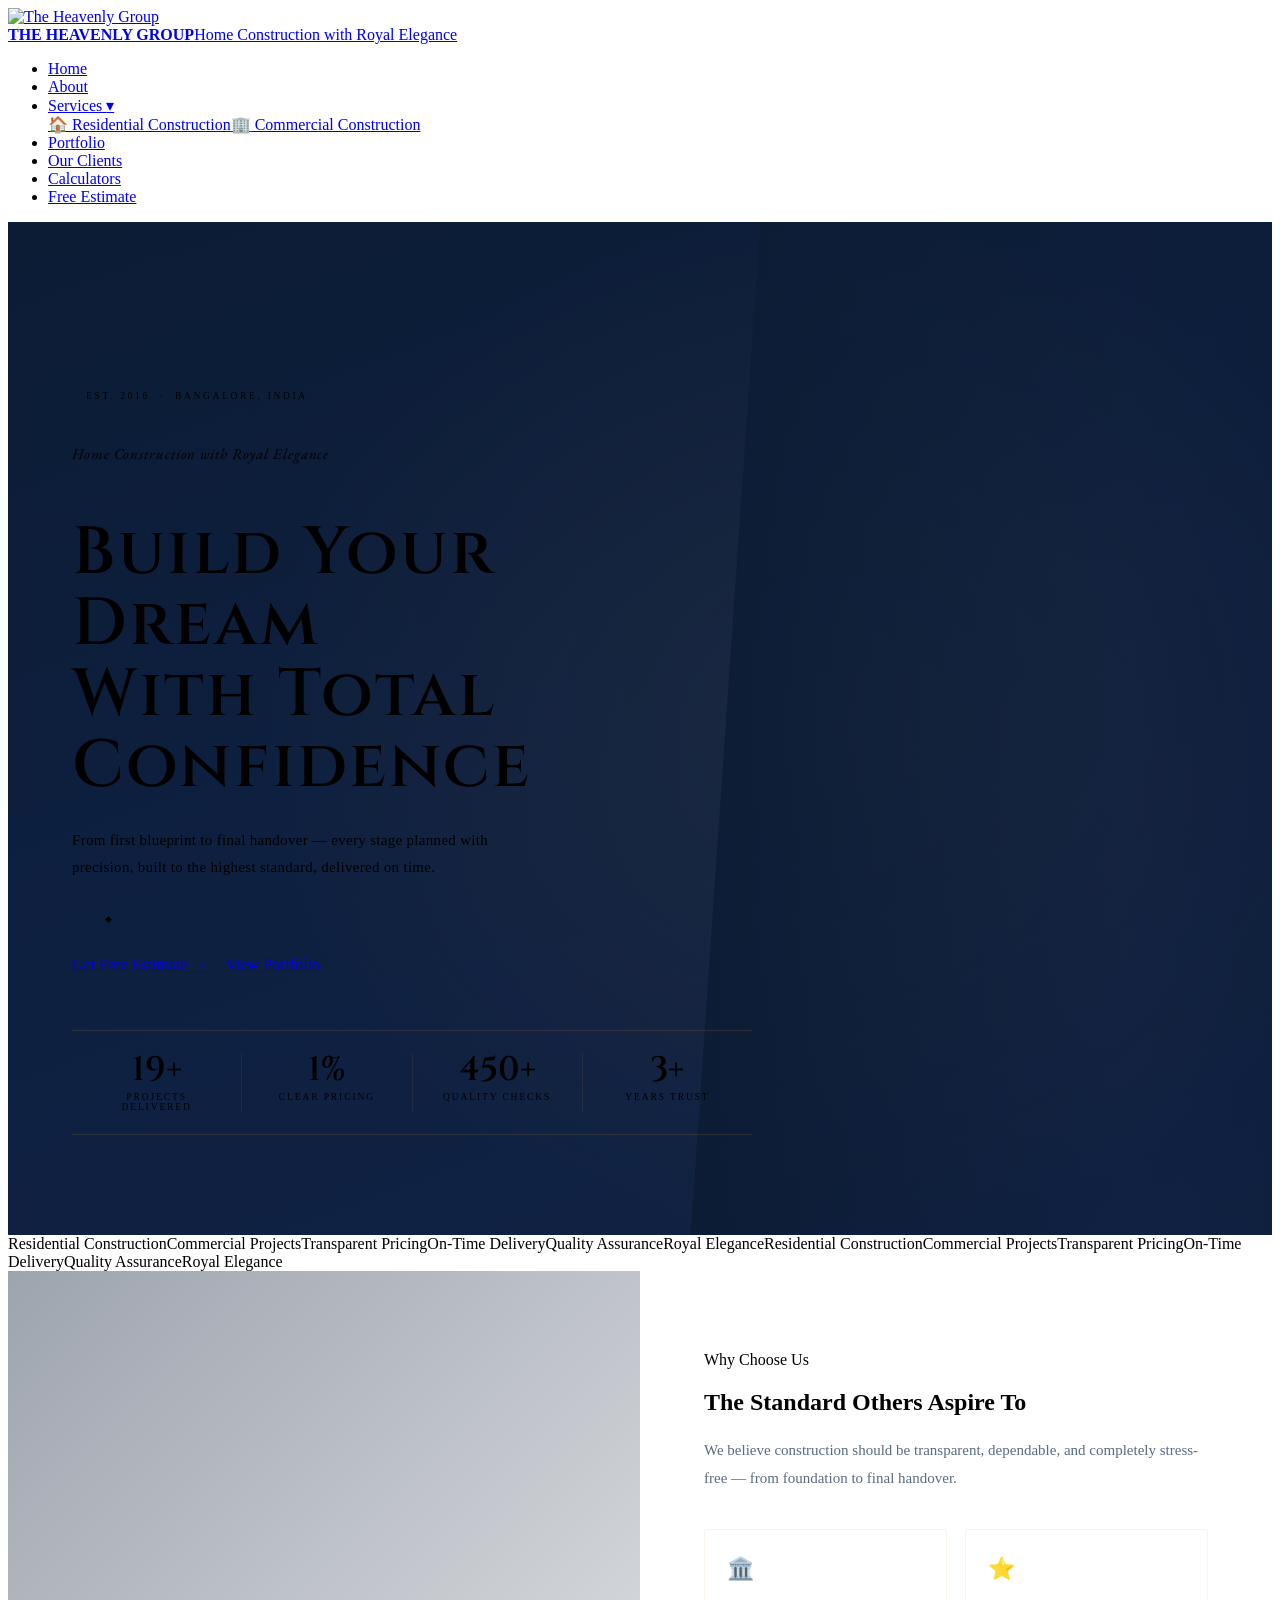
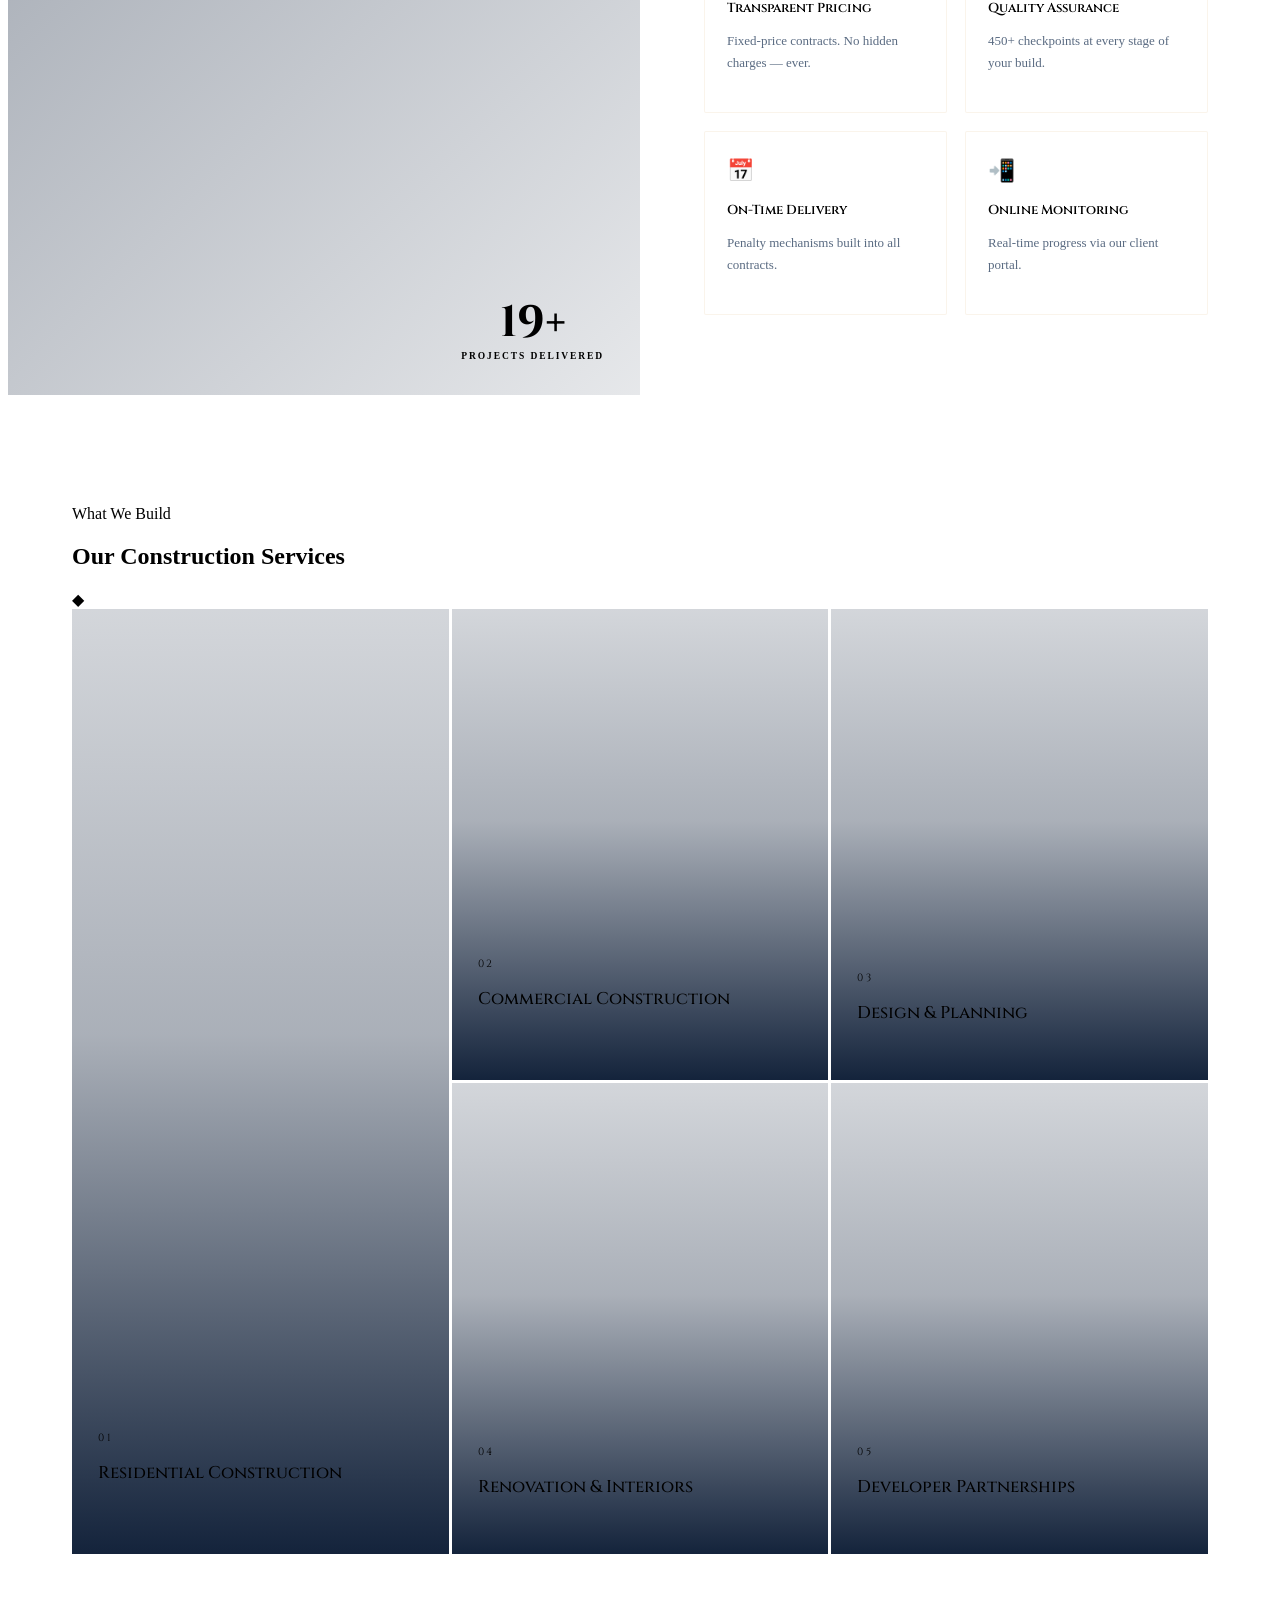
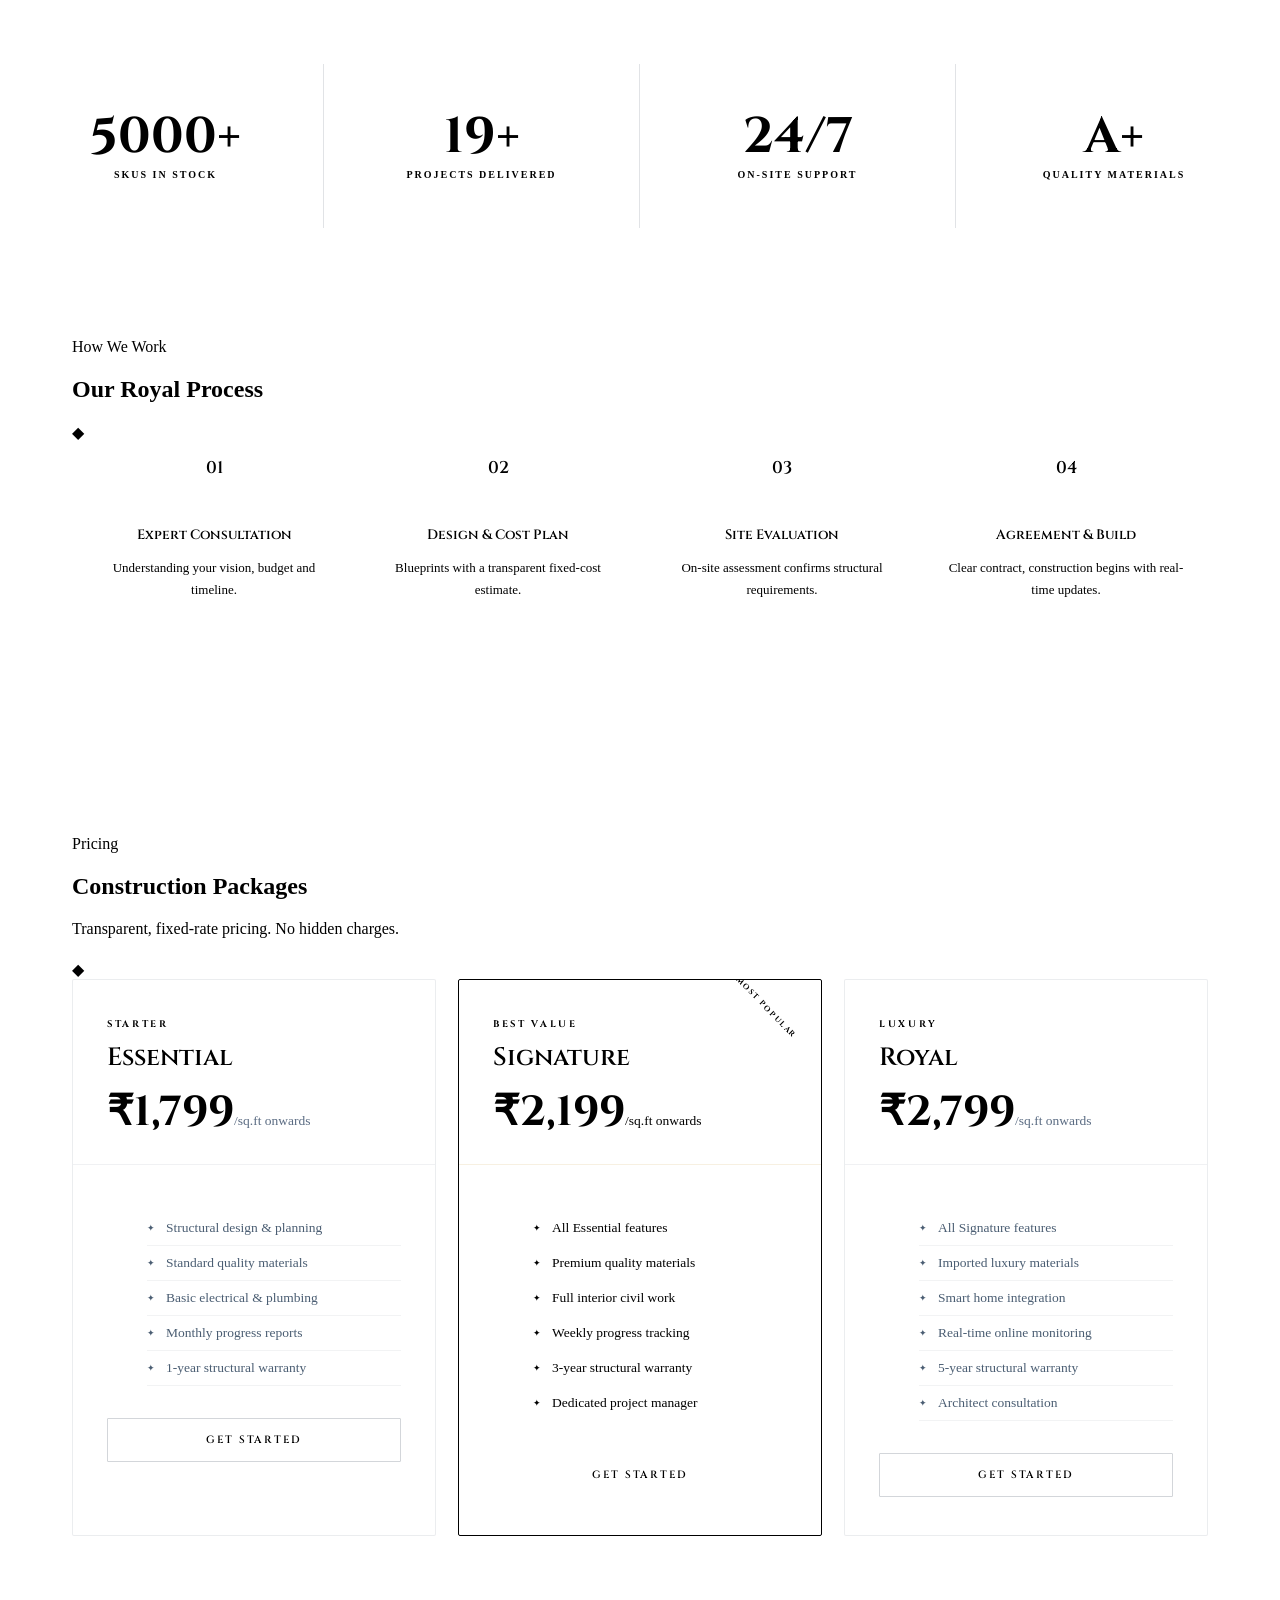
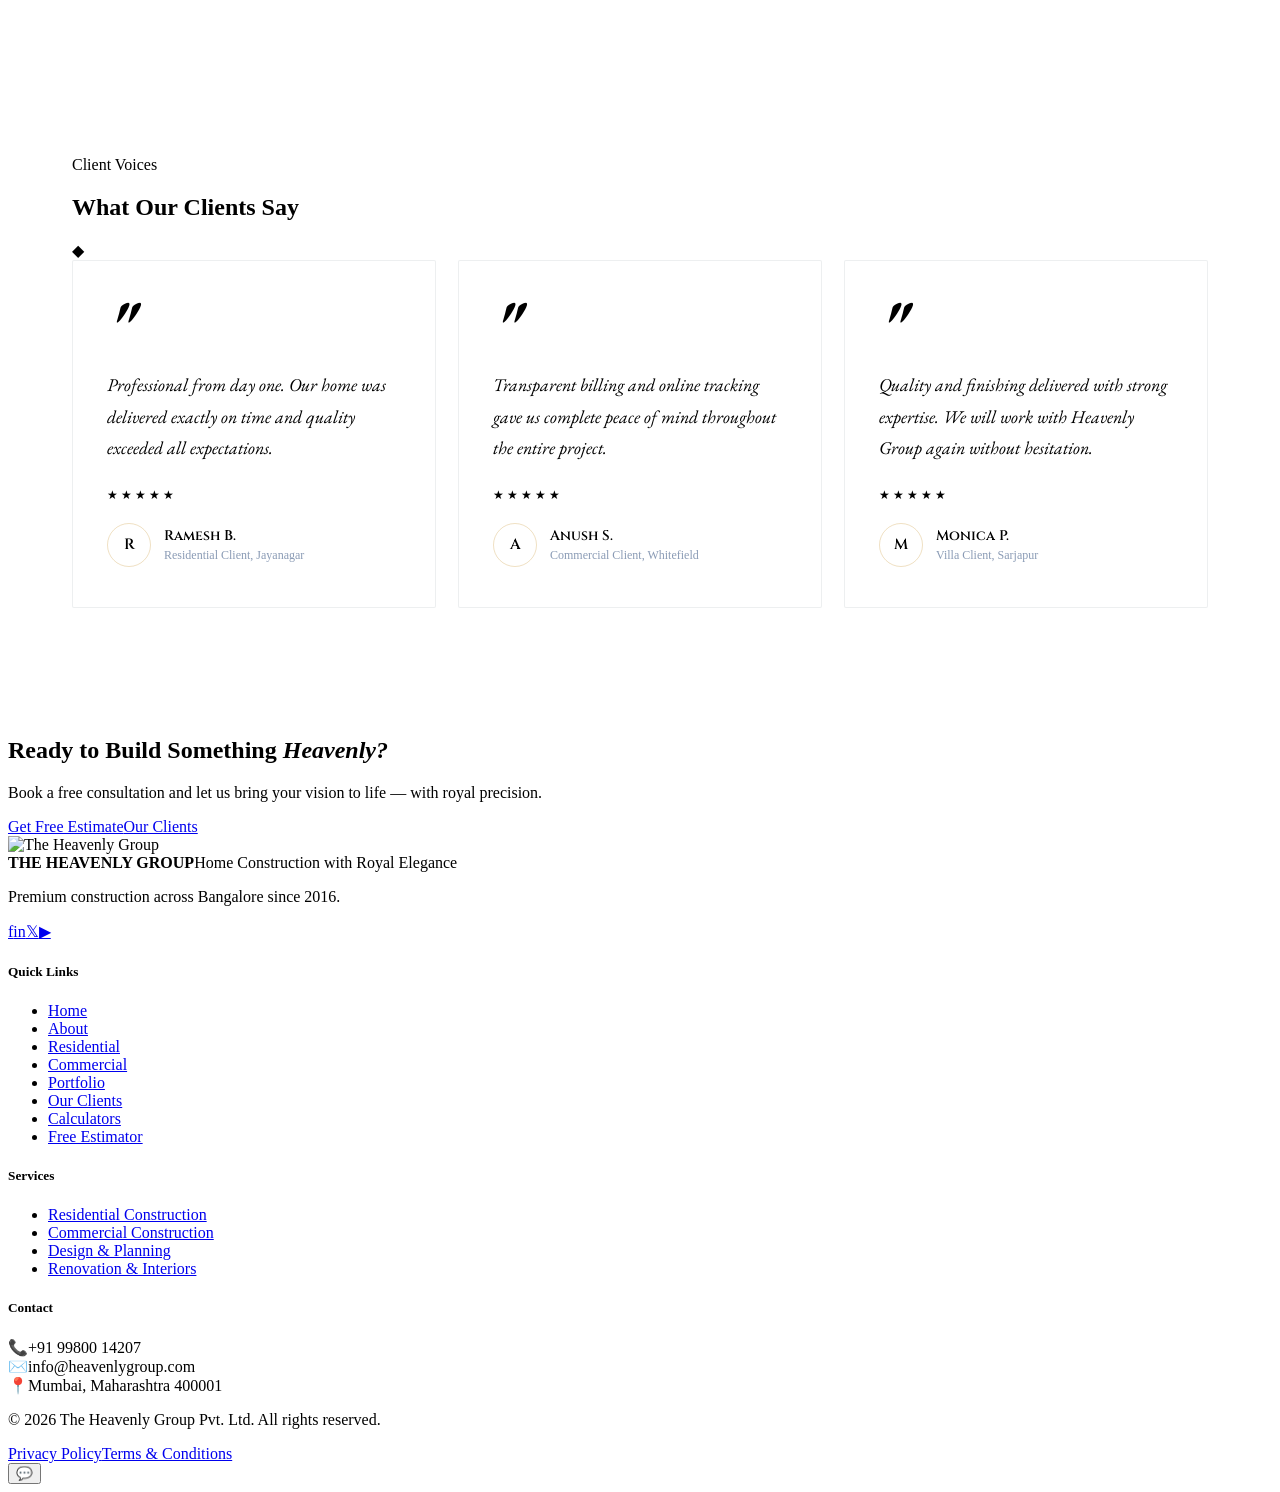
==== index.html @ 661a9b87 "Add files via upload" ====
<!DOCTYPE html><html lang="en"><head><meta charset="UTF-8"><meta name="viewport" content="width=device-width, initial-scale=1.0"><meta name="description" content="The Heavenly Group — Premium Home Construction with Royal Elegance in Bangalore."><title>Home | The Heavenly Group</title><link rel="preconnect" href="https://fonts.googleapis.com"><link href="https://fonts.googleapis.com/css2?family=Cinzel:wght@400;500;600;700&family=EB+Garamond:ital,wght@0,400;1,400&family=Raleway:wght@200;300;400;500;600&display=swap" rel="stylesheet"><link rel="stylesheet" href="css/style.css"></head><body><nav id="mainNav"><a href="index.html" class="nav-logo"><img src="images/logo.jpg" alt="The Heavenly Group"><div class="nav-logo-text"><strong>THE HEAVENLY GROUP</strong><span>Home Construction with Royal Elegance</span></div></a><ul class="nav-links"><li><a href="index.html">Home</a></li><li><a href="about.html">About</a></li><li class="has-dropdown"><a href="#">Services <span class="arrow">▾</span></a><div class="dropdown"><a href="residential.html"><span class="dd-icon">🏠</span> Residential Construction</a><a href="commercial.html"><span class="dd-icon">🏢</span> Commercial Construction</a></div></li><li><a href="portfolio.html">Portfolio</a></li><li><a href="clients.html">Our Clients</a></li><li><a href="calculators.html">Calculators</a></li>
    <li><a href="estimator.html" class="nav-cta">Free Estimate</a></li></ul></nav>
<style>
.hero{min-height:100vh;background:var(--navy);position:relative;overflow:hidden;display:flex;align-items:center;}
.hero-bg{position:absolute;inset:0;background:radial-gradient(ellipse 70% 80% at 65% 50%,rgba(201,151,58,.07) 0%,transparent 65%),linear-gradient(160deg,#0C1C35 0%,#0E2040 50%,#112244 100%);}
.hero-pat{position:absolute;inset:0;opacity:.03;background-image:repeating-linear-gradient(60deg,var(--gold) 0,var(--gold) 1px,transparent 0,transparent 50%),repeating-linear-gradient(-60deg,var(--gold) 0,var(--gold) 1px,transparent 0,transparent 50%);background-size:80px 80px;}
.hero-photo{position:absolute;right:0;top:0;bottom:0;width:46%;background:url('https://images.unsplash.com/photo-1600596542815-ffad4c1539a9?w=1000&q=85') center/cover no-repeat;clip-path:polygon(12% 0%,100% 0%,100% 100%,0% 100%);}
.hero-photo::before{content:'';position:absolute;inset:0;background:linear-gradient(to right,rgba(12,28,53,1) 0%,rgba(12,28,53,.6) 30%,rgba(12,28,53,.15) 75%,rgba(12,28,53,.3) 100%);}
.hero-content{position:relative;z-index:3;padding:160px 64px 100px;max-width:680px;animation:hFade 1.2s ease both;}
@keyframes hFade{from{opacity:0;transform:translateY(30px);}to{opacity:1;transform:translateY(0);}}
.hero-crown{display:inline-flex;align-items:center;gap:14px;margin-bottom:28px;}
.hero-crown::before,.hero-crown::after{content:'';flex:1;height:1px;background:linear-gradient(90deg,transparent,rgba(201,151,58,.5));}
.hero-crown span{font-size:9.5px;letter-spacing:.28em;text-transform:uppercase;color:var(--gold-2);font-weight:500;white-space:nowrap;}
.hero-tagline{font-family:'EB Garamond',serif;font-size:15px;font-style:italic;color:var(--gold-3);letter-spacing:.06em;margin-bottom:18px;}
.hero-title{font-family:'Cinzel',serif;font-size:clamp(42px,5.2vw,78px);font-weight:600;color:var(--off-white);line-height:1.07;letter-spacing:.04em;margin-bottom:8px;}
.hero-title .gold{color:var(--gold-3);}
.hero-sub{font-size:15px;font-weight:300;line-height:1.85;color:var(--stone-light);max-width:460px;letter-spacing:.02em;margin:24px 0 36px;}
.hero-divider{width:72px;height:2px;background:linear-gradient(90deg,var(--gold),var(--gold-3));margin-bottom:36px;position:relative;}
.hero-divider::after{content:'◆';position:absolute;left:50%;top:50%;transform:translate(-50%,-50%);color:var(--gold-2);font-size:9px;background:var(--navy);padding:0 6px;}
.hero-actions{display:flex;align-items:center;gap:18px;margin-bottom:56px;}
.hero-stats{display:flex;border-top:1px solid rgba(201,151,58,.15);border-bottom:1px solid rgba(201,151,58,.15);padding:22px 0;}
.h-stat{flex:1;text-align:center;padding:0 20px;border-right:1px solid rgba(201,151,58,.1);}
.h-stat:last-child{border-right:none;}
.h-stat-n{font-family:'Cinzel',serif;font-size:34px;font-weight:600;color:var(--gold-2);display:block;line-height:1;}
.h-stat-l{font-size:9.5px;letter-spacing:.2em;text-transform:uppercase;color:var(--stone);margin-top:5px;display:block;font-weight:400;}
.why{display:grid;grid-template-columns:1fr 1fr;}
.why-img-side{position:relative;overflow:hidden;min-height:600px;}
.why-img-bg{position:absolute;inset:0;background:url('https://images.unsplash.com/photo-1504307651254-35680f356dfd?w=800&q=80') center/cover no-repeat;}
.why-img-ov{position:absolute;inset:0;background:linear-gradient(135deg,rgba(12,28,53,.4),rgba(12,28,53,.1));}
.why-crest{position:absolute;bottom:0;right:0;background:linear-gradient(135deg,var(--gold),var(--gold-3));padding:32px 36px;text-align:center;}
.why-crest strong{font-family:'Cinzel',serif;font-size:44px;font-weight:700;color:var(--navy);display:block;line-height:1;}
.why-crest span{font-size:9.5px;letter-spacing:.2em;color:var(--navy);text-transform:uppercase;font-weight:600;}
.why-text{padding:80px 64px;background:var(--warm-white);}
.why-grid{display:grid;grid-template-columns:1fr 1fr;gap:18px;margin-top:36px;}
.why-card{padding:26px 22px;background:white;border:1px solid rgba(201,151,58,.1);border-radius:2px;position:relative;overflow:hidden;transition:all .35s;}
.why-card::before{content:'';position:absolute;left:0;top:0;bottom:0;width:3px;background:linear-gradient(to bottom,var(--gold),var(--gold-3));transform:scaleY(0);transform-origin:top;transition:transform .4s;}
.why-card:hover{transform:translateY(-4px);box-shadow:0 12px 36px rgba(12,28,53,.1);border-color:rgba(201,151,58,.3);}
.why-card:hover::before{transform:scaleY(1);}
.why-icon{font-size:22px;margin-bottom:11px;display:block;}
.why-card h4{font-family:'Cinzel',serif;font-size:13px;font-weight:600;color:var(--navy);margin-bottom:7px;}
.why-card p{font-size:13px;line-height:1.65;color:#5A6B82;font-weight:300;}
.svc-section{background:var(--navy);padding:110px 64px;}
.svc-grid{display:grid;grid-template-columns:repeat(3,1fr);gap:3px;}
.svc-card{position:relative;overflow:hidden;aspect-ratio:4/5;cursor:pointer;}
.svc-card:first-child{aspect-ratio:auto;grid-row:1/3;}
.svc-bg{position:absolute;inset:0;background-size:cover;background-position:center;transition:transform .8s;}
.svc-card:hover .svc-bg{transform:scale(1.1);}
.svc-ov{position:absolute;inset:0;background:linear-gradient(to top,rgba(12,28,53,.97) 0%,rgba(12,28,53,.35) 55%,rgba(12,28,53,.18) 100%);}
.svc-cnt{position:absolute;bottom:0;left:0;right:0;padding:30px 26px;}
.svc-num{font-family:'Cinzel',serif;font-size:10.5px;color:var(--gold-2);letter-spacing:.24em;display:block;margin-bottom:8px;}
.svc-cnt h3{font-family:'Cinzel',serif;font-size:17px;font-weight:500;color:var(--off-white);line-height:1.3;margin-bottom:8px;}
.svc-cnt p{font-size:13px;color:var(--stone-light);font-weight:300;max-height:0;overflow:hidden;transition:max-height .5s,opacity .4s;opacity:0;}
.svc-card:hover .svc-cnt p{max-height:100px;opacity:1;}
.svc-arrow{color:var(--gold-2);font-size:10px;letter-spacing:.18em;text-transform:uppercase;font-family:'Cinzel',serif;margin-top:12px;opacity:0;transform:translateY(6px);transition:all .4s;display:block;}
.svc-card:hover .svc-arrow{opacity:1;transform:translateY(0);}
.stats-row{background:linear-gradient(135deg,var(--gold) 0%,var(--gold-3) 50%,var(--gold-2) 100%);display:grid;grid-template-columns:repeat(4,1fr);}
.stat-cell{padding:48px 24px;text-align:center;border-right:1px solid rgba(12,28,53,.12);transition:background .3s;}
.stat-cell:last-child{border-right:none;}
.stat-cell:hover{background:rgba(12,28,53,.07);}
.stat-n{font-family:'Cinzel',serif;font-size:50px;font-weight:700;color:var(--navy);display:block;line-height:1;}
.stat-l{font-size:10px;letter-spacing:.2em;text-transform:uppercase;color:var(--navy);margin-top:7px;display:block;font-weight:600;}
.proc-section{background:var(--navy-2);padding:110px 64px;}
.proc-steps{display:grid;grid-template-columns:repeat(4,1fr);position:relative;}
.proc-steps::before{content:'';position:absolute;top:42px;left:12%;right:12%;height:1px;background:linear-gradient(90deg,transparent,var(--gold-2),var(--gold-3),var(--gold-2),transparent);}
.proc-step{padding:0 24px;text-align:center;}
.proc-num{width:52px;height:52px;border-radius:50%;background:var(--navy-3);border:1.5px solid var(--gold-2);display:flex;align-items:center;justify-content:center;margin:0 auto 32px;font-family:'Cinzel',serif;font-size:17px;font-weight:600;color:var(--gold-2);position:relative;z-index:2;transition:all .4s;}
.proc-step:hover .proc-num{background:linear-gradient(135deg,var(--gold),var(--gold-3));color:var(--navy);border-color:transparent;}
.proc-step h4{font-family:'Cinzel',serif;font-size:13.5px;font-weight:600;color:var(--off-white);margin-bottom:12px;}
.proc-step p{font-size:13px;line-height:1.75;color:var(--stone);font-weight:300;}
.pkg-section{background:var(--warm-white);padding:110px 64px;}
.pkg-grid{display:grid;grid-template-columns:repeat(3,1fr);gap:22px;}
.pkg-card{background:white;border-radius:2px;border:1px solid rgba(12,28,53,.08);overflow:hidden;transition:all .4s;position:relative;}
.pkg-card:hover{transform:translateY(-7px);box-shadow:0 26px 64px rgba(12,28,53,.11);}
.pkg-hd{padding:38px 34px 30px;border-bottom:1px solid rgba(12,28,53,.06);}
.pkg-tier{font-size:9.5px;letter-spacing:.28em;text-transform:uppercase;color:var(--gold-2);font-weight:700;font-family:'Cinzel',serif;margin-bottom:10px;display:block;}
.pkg-name{font-family:'Cinzel',serif;font-size:25px;font-weight:600;color:var(--navy);margin-bottom:18px;}
.pkg-price strong{font-family:'Cinzel',serif;font-size:42px;font-weight:700;color:var(--navy);line-height:1;}
.pkg-price span{font-size:13.5px;color:#5A6B82;font-weight:300;}
.pkg-body{padding:30px 34px 38px;}
.pkg-feats{list-style:none;margin-bottom:32px;}
.pkg-feats li{display:flex;align-items:flex-start;gap:11px;padding:9px 0;border-bottom:1px solid rgba(12,28,53,.05);font-size:13.5px;color:#4A5D72;font-weight:300;}
.pkg-feats li::before{content:'✦';color:var(--gold-2);font-size:9px;margin-top:3px;flex-shrink:0;}
.pkg-btn{width:100%;padding:14px;border:1.5px solid rgba(12,28,53,.18);background:transparent;border-radius:1px;font-family:'Cinzel',serif;font-size:10.5px;font-weight:600;letter-spacing:.18em;text-transform:uppercase;color:var(--navy);cursor:pointer;transition:all .35s;}
.pkg-btn:hover{background:var(--navy);color:var(--gold-3);border-color:var(--navy);}
.pkg-card.feat{background:var(--navy);border-color:var(--gold-2);}
.pkg-card.feat::after{content:'MOST POPULAR';position:absolute;top:18px;right:-30px;background:linear-gradient(135deg,var(--gold),var(--gold-3));color:var(--navy);font-size:7.5px;letter-spacing:.2em;font-weight:700;font-family:'Cinzel',serif;padding:5px 44px;transform:rotate(45deg);}
.pkg-card.feat .pkg-hd{border-bottom-color:rgba(201,151,58,.15);}
.pkg-card.feat .pkg-tier,.pkg-card.feat .pkg-name{color:var(--gold-3);}
.pkg-card.feat .pkg-name{color:var(--off-white);}
.pkg-card.feat .pkg-price strong{color:var(--gold-2);}
.pkg-card.feat .pkg-price span,.pkg-card.feat .pkg-feats li{color:var(--stone-light);}
.pkg-card.feat .pkg-feats li{border-bottom-color:rgba(255,255,255,.04);}
.pkg-card.feat .pkg-btn{background:linear-gradient(135deg,var(--gold),var(--gold-3));color:var(--navy);border-color:transparent;}
.test-section{background:var(--off-white);padding:110px 64px;}
.test-grid{display:grid;grid-template-columns:repeat(3,1fr);gap:22px;}
.test-card{background:white;border-radius:2px;padding:40px 34px;border:1px solid rgba(12,28,53,.07);position:relative;overflow:hidden;transition:all .35s;}
.test-card::before{content:'';position:absolute;top:0;left:0;right:0;height:3px;background:linear-gradient(90deg,var(--gold),var(--gold-3));transform:scaleX(0);transform-origin:left;transition:transform .4s;}
.test-card:hover{transform:translateY(-5px);box-shadow:0 18px 52px rgba(12,28,53,.09);}
.test-card:hover::before{transform:scaleX(1);}
.test-q{font-family:'EB Garamond',serif;font-size:72px;color:var(--gold-pale);line-height:.7;margin-bottom:14px;font-style:italic;font-weight:700;}
.test-txt{font-family:'EB Garamond',serif;font-size:18px;line-height:1.75;color:var(--text-dark);font-style:italic;margin-bottom:24px;}
.test-stars{color:var(--gold-2);font-size:12px;margin-bottom:20px;letter-spacing:3px;}
.test-author{display:flex;align-items:center;gap:13px;}
.test-av{width:42px;height:42px;border-radius:50%;background:linear-gradient(135deg,var(--navy-3),var(--navy));display:flex;align-items:center;justify-content:center;font-family:'Cinzel',serif;font-size:15px;font-weight:600;color:var(--gold-2);flex-shrink:0;border:1.5px solid rgba(201,151,58,.3);}
.test-info strong{display:block;font-size:14px;font-weight:600;color:var(--navy);font-family:'Cinzel',serif;}
.test-info span{font-size:12px;color:#8A9BB5;font-weight:300;}
</style>

<section class="hero">
  <div class="hero-bg"></div><div class="hero-pat"></div><div class="hero-photo"></div>
  <div class="hero-content">
    <div class="hero-crown"><span>Est. 2016 &nbsp;·&nbsp; Bangalore, India</span></div>
    <p class="hero-tagline">Home Construction with Royal Elegance</p>
    <h1 class="hero-title">Build Your <span class="gold">Dream</span><br>With Total Confidence</h1>
    <p class="hero-sub">From first blueprint to final handover — every stage planned with precision, built to the highest standard, delivered on time.</p>
    <div class="hero-divider"></div>
    <div class="hero-actions">
      <a href="estimator.html" class="btn-royal">Get Free Estimate →</a>
      <a href="portfolio.html" class="btn-noble">View Portfolio</a>
    </div>
    <div class="hero-stats">
      <div class="h-stat"><span class="h-stat-n" data-target="19" data-suffix="+">19+</span><span class="h-stat-l">Projects Delivered</span></div>
      <div class="h-stat"><span class="h-stat-n">1%</span><span class="h-stat-l">Clear Pricing</span></div>
      <div class="h-stat"><span class="h-stat-n" data-target="450" data-suffix="+">450+</span><span class="h-stat-l">Quality Checks</span></div>
      <div class="h-stat"><span class="h-stat-n" data-target="3" data-suffix="+">3+</span><span class="h-stat-l">Years Trust</span></div>
    </div>
  </div>
</section>
<div class="marquee-strip"><div class="marquee-inner"><span class="marquee-item">Residential Construction</span><span class="marquee-item">Commercial Projects</span><span class="marquee-item">Transparent Pricing</span><span class="marquee-item">On-Time Delivery</span><span class="marquee-item">Quality Assurance</span><span class="marquee-item">Royal Elegance</span><span class="marquee-item">Residential Construction</span><span class="marquee-item">Commercial Projects</span><span class="marquee-item">Transparent Pricing</span><span class="marquee-item">On-Time Delivery</span><span class="marquee-item">Quality Assurance</span><span class="marquee-item">Royal Elegance</span></div></div>
<div class="why">
  <div class="why-img-side reveal-left"><div class="why-img-bg"></div><div class="why-img-ov"></div><div class="why-crest"><strong>19+</strong><span>Projects Delivered</span></div></div>
  <div class="why-text reveal-right">
    <div class="royal-badge"><span>Why Choose Us</span></div>
    <h2 class="section-title title-dark">The Standard Others <span class="italic">Aspire</span> To</h2>
    <p style="font-size:15px;line-height:1.9;color:#5A6B82;font-weight:300;">We believe construction should be transparent, dependable, and completely stress-free — from foundation to final handover.</p>
    <div class="why-grid">
      <div class="why-card"><span class="why-icon">🏛️</span><h4>Transparent Pricing</h4><p>Fixed-price contracts. No hidden charges — ever.</p></div>
      <div class="why-card"><span class="why-icon">⭐</span><h4>Quality Assurance</h4><p>450+ checkpoints at every stage of your build.</p></div>
      <div class="why-card"><span class="why-icon">📅</span><h4>On-Time Delivery</h4><p>Penalty mechanisms built into all contracts.</p></div>
      <div class="why-card"><span class="why-icon">📲</span><h4>Online Monitoring</h4><p>Real-time progress via our client portal.</p></div>
    </div>
  </div>
</div>
<section class="svc-section reveal">
  <div class="section-header">
    <div class="royal-badge"><span>What We Build</span></div>
    <h2 class="section-title title-light">Our Construction <span class="italic">Services</span></h2>
    <div class="gold-rule"><span>◆</span></div>
  </div>
  <div class="svc-grid">
    <div class="svc-card"><div class="svc-bg" style="background-image:url('https://images.unsplash.com/photo-1600596542815-ffad4c1539a9?w=700&q=80')"></div><div class="svc-ov"></div><div class="svc-cnt"><span class="svc-num">01</span><h3>Residential Construction</h3><p>Custom homes built to your vision, managed end-to-end with precision.</p><a href="residential.html" class="svc-arrow">Explore →</a></div></div>
    <div class="svc-card"><div class="svc-bg" style="background-image:url('https://images.unsplash.com/photo-1486325212027-8081e485255e?w=700&q=80')"></div><div class="svc-ov"></div><div class="svc-cnt"><span class="svc-num">02</span><h3>Commercial Construction</h3><p>Offices, retail and hospitals built to the highest standards.</p><a href="commercial.html" class="svc-arrow">Explore →</a></div></div>
    <div class="svc-card"><div class="svc-bg" style="background-image:url('https://images.unsplash.com/photo-1503387762-592deb58ef4e?w=700&q=80')"></div><div class="svc-ov"></div><div class="svc-cnt"><span class="svc-num">03</span><h3>Design &amp; Planning</h3><p>Architecture, engineering and compliance under one roof.</p></div></div>
    <div class="svc-card"><div class="svc-bg" style="background-image:url('https://images.unsplash.com/photo-1565008447742-97f6f38c985c?w=700&q=80')"></div><div class="svc-ov"></div><div class="svc-cnt"><span class="svc-num">04</span><h3>Renovation &amp; Interiors</h3><p>Transform spaces with premium finishes and modern design.</p></div></div>
    <div class="svc-card"><div class="svc-bg" style="background-image:url('https://images.unsplash.com/photo-1541888946425-d81bb19240f5?w=700&q=80')"></div><div class="svc-ov"></div><div class="svc-cnt"><span class="svc-num">05</span><h3>Developer Partnerships</h3><p>Long-term partnerships for large-scale project owners.</p></div></div>
  </div>
</section>
<div class="stats-row reveal">
  <div class="stat-cell"><span class="stat-n" data-target="5000" data-suffix="+">5000+</span><span class="stat-l">SKUs in Stock</span></div>
  <div class="stat-cell"><span class="stat-n" data-target="19" data-suffix="+">19+</span><span class="stat-l">Projects Delivered</span></div>
  <div class="stat-cell"><span class="stat-n">24/7</span><span class="stat-l">On-Site Support</span></div>
  <div class="stat-cell"><span class="stat-n">A+</span><span class="stat-l">Quality Materials</span></div>
</div>
<section class="proc-section reveal">
  <div class="section-header">
    <div class="royal-badge"><span>How We Work</span></div>
    <h2 class="section-title title-light">Our Royal <span class="italic">Process</span></h2>
    <div class="gold-rule"><span>◆</span></div>
  </div>
  <div class="proc-steps">
    <div class="proc-step"><div class="proc-num">01</div><h4>Expert Consultation</h4><p>Understanding your vision, budget and timeline.</p></div>
    <div class="proc-step"><div class="proc-num">02</div><h4>Design &amp; Cost Plan</h4><p>Blueprints with a transparent fixed-cost estimate.</p></div>
    <div class="proc-step"><div class="proc-num">03</div><h4>Site Evaluation</h4><p>On-site assessment confirms structural requirements.</p></div>
    <div class="proc-step"><div class="proc-num">04</div><h4>Agreement &amp; Build</h4><p>Clear contract, construction begins with real-time updates.</p></div>
  </div>
</section>
<section class="pkg-section reveal">
  <div class="section-header">
    <div class="royal-badge"><span>Pricing</span></div>
    <h2 class="section-title title-dark">Construction <span class="italic">Packages</span></h2>
    <p class="section-body body-dark" style="margin-top:14px">Transparent, fixed-rate pricing. No hidden charges.</p>
    <div class="gold-rule" style="margin-top:22px"><span>◆</span></div>
  </div>
  <div class="pkg-grid">
    <div class="pkg-card"><div class="pkg-hd"><span class="pkg-tier">Starter</span><div class="pkg-name">Essential</div><div class="pkg-price"><strong>₹1,799</strong><span>/sq.ft onwards</span></div></div><div class="pkg-body"><ul class="pkg-feats"><li>Structural design &amp; planning</li><li>Standard quality materials</li><li>Basic electrical &amp; plumbing</li><li>Monthly progress reports</li><li>1-year structural warranty</li></ul><button class="pkg-btn" onclick="location.href='estimator.html'">Get Started</button></div></div>
    <div class="pkg-card feat"><div class="pkg-hd"><span class="pkg-tier">Best Value</span><div class="pkg-name">Signature</div><div class="pkg-price"><strong>₹2,199</strong><span>/sq.ft onwards</span></div></div><div class="pkg-body"><ul class="pkg-feats"><li>All Essential features</li><li>Premium quality materials</li><li>Full interior civil work</li><li>Weekly progress tracking</li><li>3-year structural warranty</li><li>Dedicated project manager</li></ul><button class="pkg-btn" onclick="location.href='estimator.html'">Get Started</button></div></div>
    <div class="pkg-card"><div class="pkg-hd"><span class="pkg-tier">Luxury</span><div class="pkg-name">Royal</div><div class="pkg-price"><strong>₹2,799</strong><span>/sq.ft onwards</span></div></div><div class="pkg-body"><ul class="pkg-feats"><li>All Signature features</li><li>Imported luxury materials</li><li>Smart home integration</li><li>Real-time online monitoring</li><li>5-year structural warranty</li><li>Architect consultation</li></ul><button class="pkg-btn" onclick="location.href='estimator.html'">Get Started</button></div></div>
  </div>
</section>
<section class="test-section reveal">
  <div class="section-header">
    <div class="royal-badge"><span>Client Voices</span></div>
    <h2 class="section-title title-dark">What Our Clients <span class="italic">Say</span></h2>
    <div class="gold-rule"><span>◆</span></div>
  </div>
  <div class="test-grid">
    <div class="test-card"><div class="test-q">"</div><p class="test-txt">Professional from day one. Our home was delivered exactly on time and quality exceeded all expectations.</p><div class="test-stars">★★★★★</div><div class="test-author"><div class="test-av">R</div><div class="test-info"><strong>Ramesh B.</strong><span>Residential Client, Jayanagar</span></div></div></div>
    <div class="test-card"><div class="test-q">"</div><p class="test-txt">Transparent billing and online tracking gave us complete peace of mind throughout the entire project.</p><div class="test-stars">★★★★★</div><div class="test-author"><div class="test-av">A</div><div class="test-info"><strong>Anush S.</strong><span>Commercial Client, Whitefield</span></div></div></div>
    <div class="test-card"><div class="test-q">"</div><p class="test-txt">Quality and finishing delivered with strong expertise. We will work with Heavenly Group again without hesitation.</p><div class="test-stars">★★★★★</div><div class="test-author"><div class="test-av">M</div><div class="test-info"><strong>Monica P.</strong><span>Villa Client, Sarjapur</span></div></div></div>
  </div>
</section>
<section class="cta-banner reveal"><div class="cta-text"><h2>Ready to Build Something <em>Heavenly?</em></h2><p>Book a free consultation and let us bring your vision to life — with royal precision.</p></div><div class="cta-actions"><a href="estimator.html" class="btn-navy">Get Free Estimate</a><a href="clients.html" class="btn-outline-navy">Our Clients</a></div></section><footer><div class="footer-grid"><div><div class="footer-logo"><img src="images/logo.jpg" alt="The Heavenly Group"><div class="footer-logo-text"><strong>THE HEAVENLY GROUP</strong><span>Home Construction with Royal Elegance</span></div></div><p class="footer-desc">Premium construction across Bangalore since 2016.</p><div class="footer-social"><a href="#">f</a><a href="#">in</a><a href="#">𝕏</a><a href="#">▶</a></div></div><div class="footer-col"><h5>Quick Links</h5><ul><li><a href="index.html">Home</a></li><li><a href="about.html">About</a></li><li><a href="residential.html">Residential</a></li><li><a href="commercial.html">Commercial</a></li><li><a href="portfolio.html">Portfolio</a></li><li><a href="clients.html">Our Clients</a></li><li><a href="calculators.html">Calculators</a></li><li><a href="estimator.html">Free Estimator</a></li></ul></div><div class="footer-col"><h5>Services</h5><ul><li><a href="residential.html">Residential Construction</a></li><li><a href="commercial.html">Commercial Construction</a></li><li><a href="residential.html">Design &amp; Planning</a></li><li><a href="residential.html">Renovation &amp; Interiors</a></li></ul></div><div class="footer-col"><h5>Contact</h5><div class="footer-contact-row"><span class="icon">📞</span><span>+91 99800 14207</span></div><div class="footer-contact-row"><span class="icon">✉️</span><span>info@heavenlygroup.com</span></div><div class="footer-contact-row"><span class="icon">📍</span><span>Mumbai, Maharashtra 400001</span></div></div></div><div class="footer-bottom"><p>© 2026 The Heavenly Group Pvt. Ltd. All rights reserved.</p><div class="footer-links"><a href="#">Privacy Policy</a><a href="#">Terms &amp; Conditions</a></div></div></footer><button class="float-btn" onclick="window.location='mailto:info@heavenlygroup.com'">💬</button><script src="js/main.js"></script></body></html>
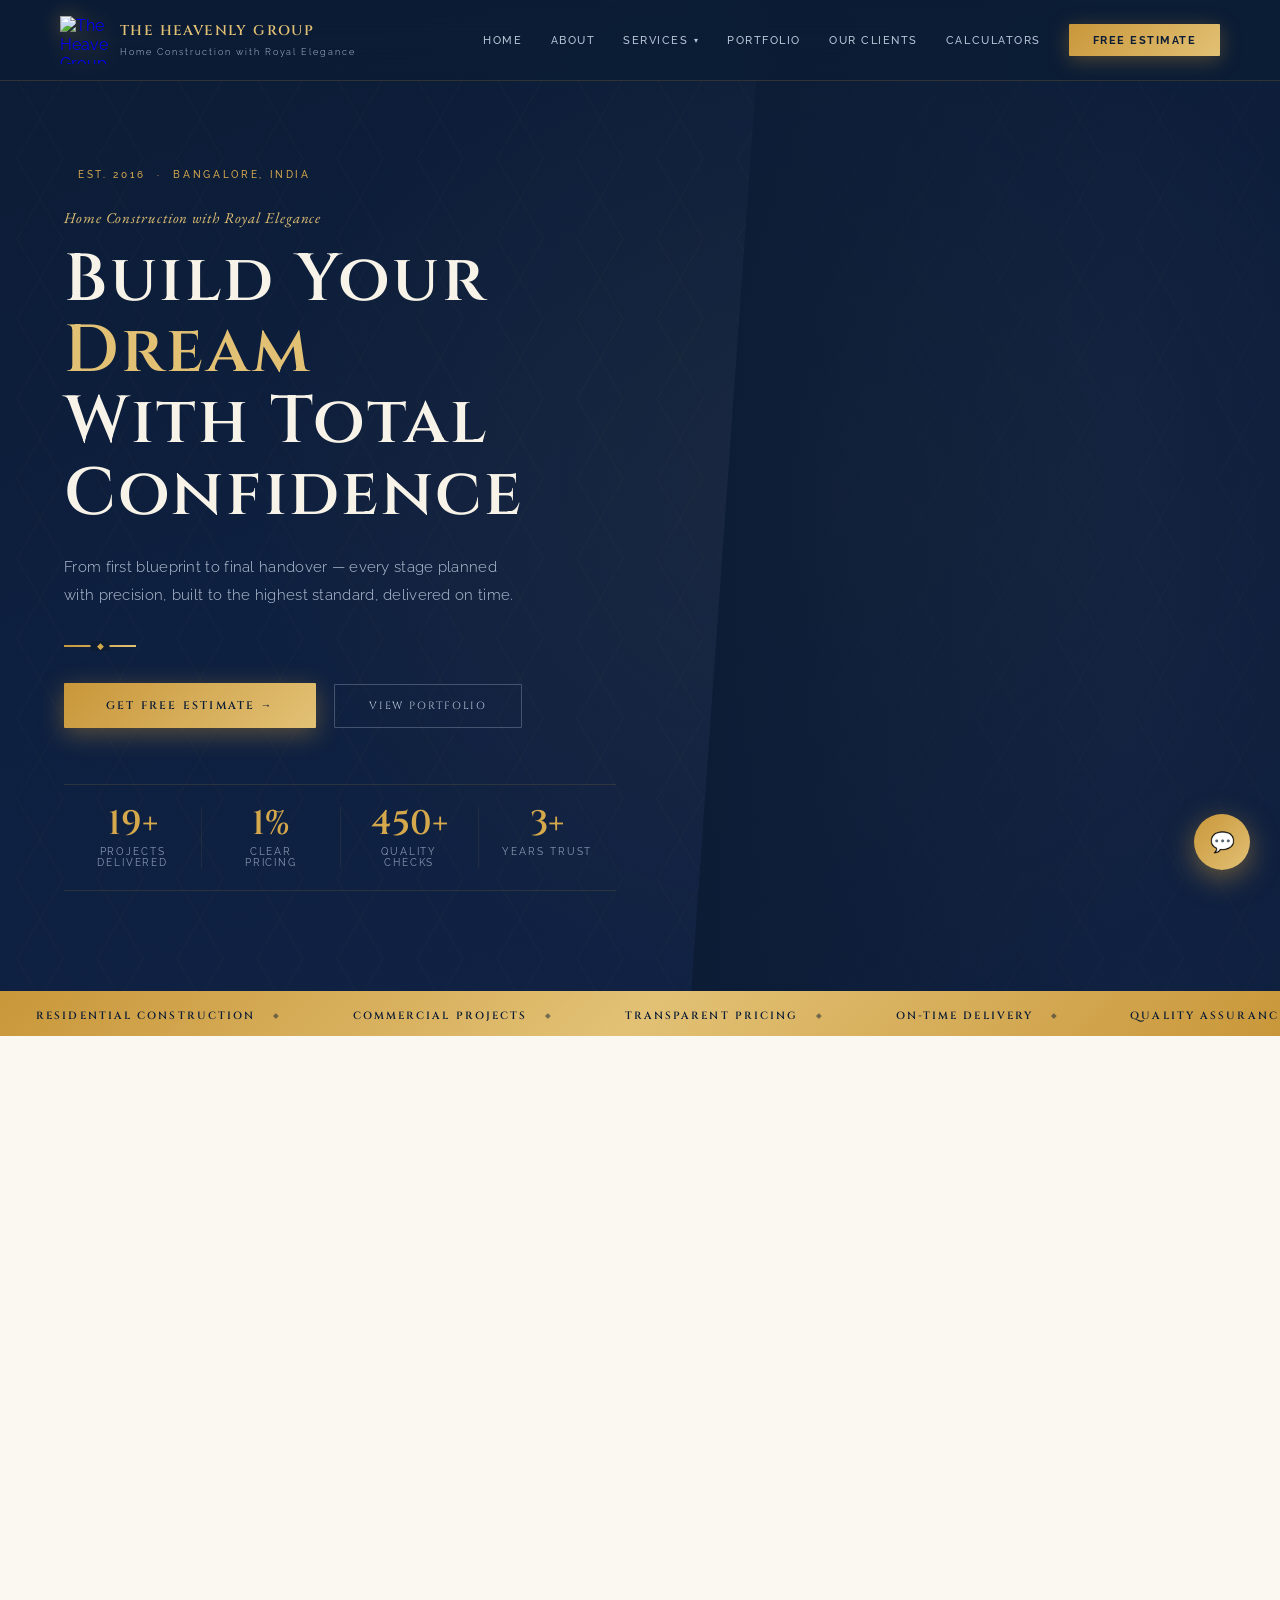
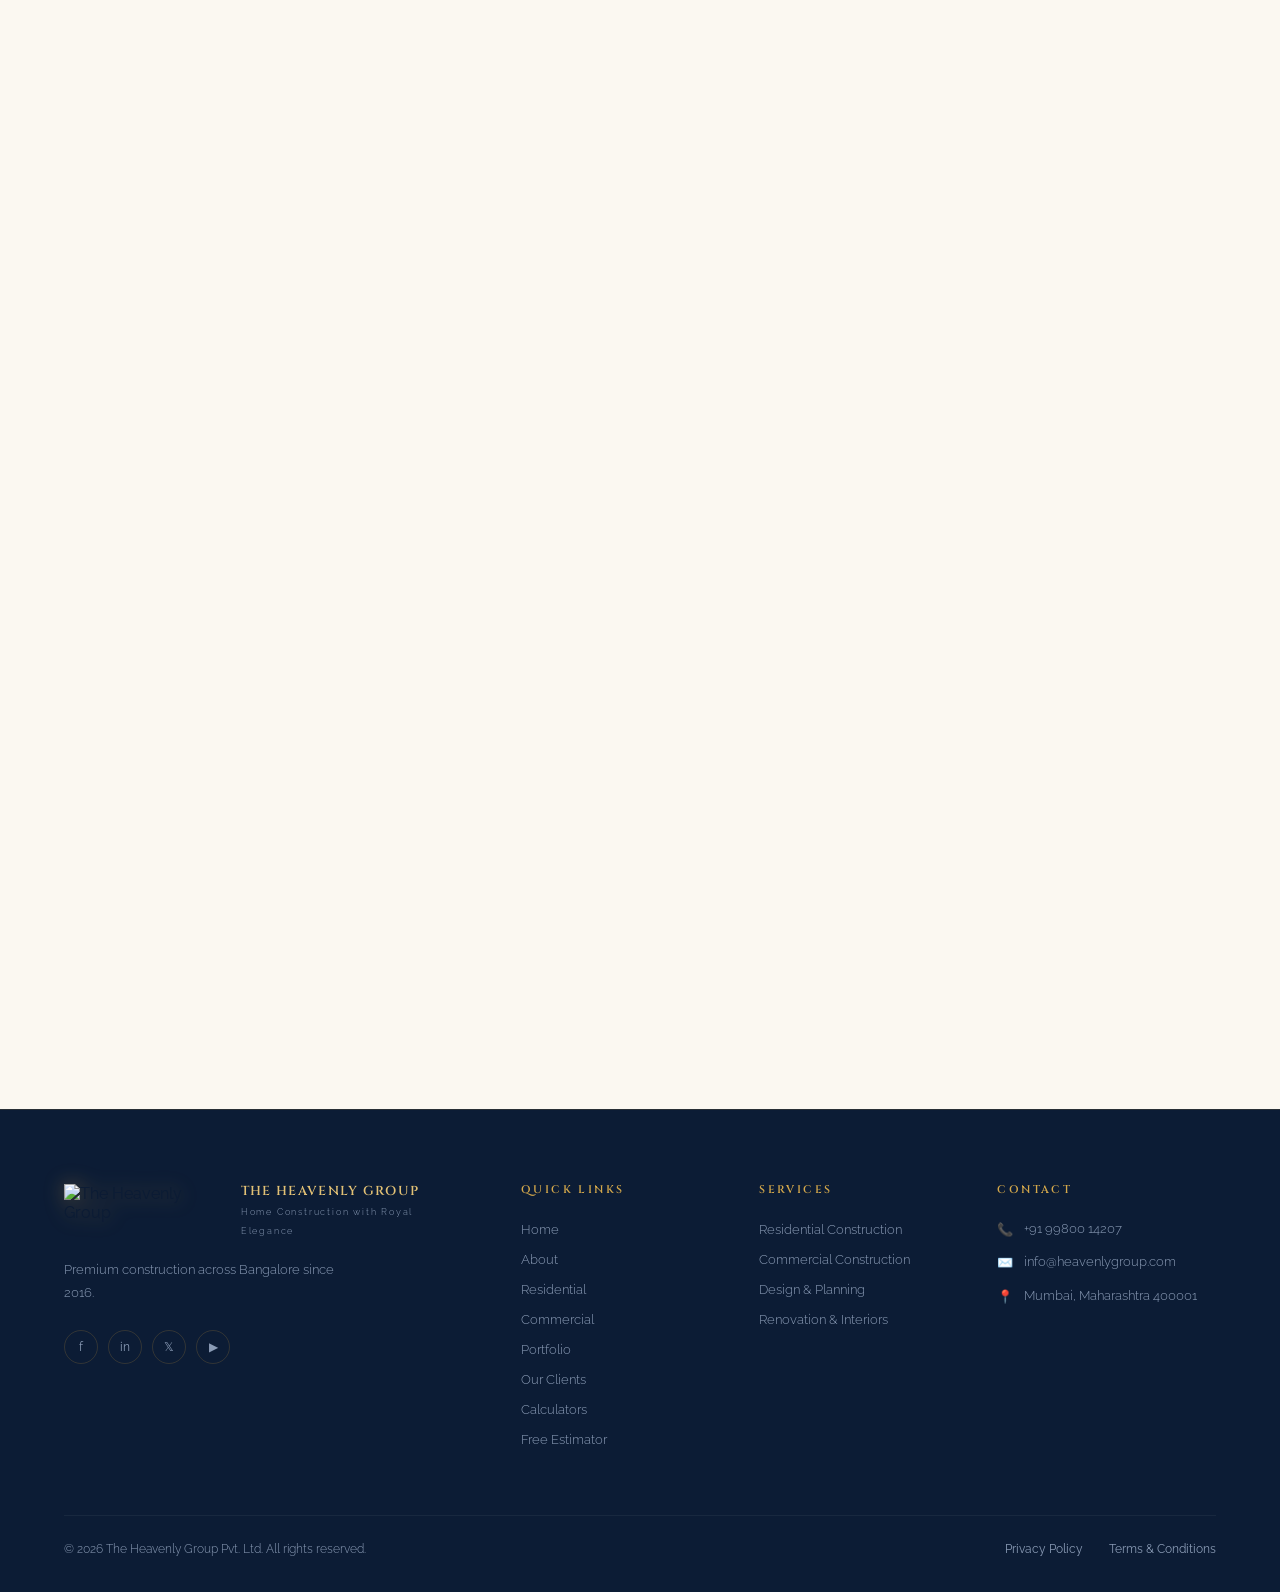
==== commit 584128b5: "Update index.html" ====
--- a/index.html
+++ b/index.html
@@ -1,4 +1,4 @@
-<!DOCTYPE html><html lang="en"><head><meta charset="UTF-8"><meta name="viewport" content="width=device-width, initial-scale=1.0"><meta name="description" content="The Heavenly Group — Premium Home Construction with Royal Elegance in Bangalore."><title>Home | The Heavenly Group</title><link rel="preconnect" href="https://fonts.googleapis.com"><link href="https://fonts.googleapis.com/css2?family=Cinzel:wght@400;500;600;700&family=EB+Garamond:ital,wght@0,400;1,400&family=Raleway:wght@200;300;400;500;600&display=swap" rel="stylesheet"><link rel="stylesheet" href="css/style.css"></head><body><nav id="mainNav"><a href="index.html" class="nav-logo"><img src="images/logo.jpg" alt="The Heavenly Group"><div class="nav-logo-text"><strong>THE HEAVENLY GROUP</strong><span>Home Construction with Royal Elegance</span></div></a><ul class="nav-links"><li><a href="index.html">Home</a></li><li><a href="about.html">About</a></li><li class="has-dropdown"><a href="#">Services <span class="arrow">▾</span></a><div class="dropdown"><a href="residential.html"><span class="dd-icon">🏠</span> Residential Construction</a><a href="commercial.html"><span class="dd-icon">🏢</span> Commercial Construction</a></div></li><li><a href="portfolio.html">Portfolio</a></li><li><a href="clients.html">Our Clients</a></li><li><a href="calculators.html">Calculators</a></li>
+<!DOCTYPE html><html lang="en"><head><meta charset="UTF-8"><meta name="viewport" content="width=device-width, initial-scale=1.0"><meta name="description" content="The Heavenly Group — Premium Home Construction with Royal Elegance in Bangalore."><title>Home | The Heavenly Group</title><link rel="preconnect" href="https://fonts.googleapis.com"><link href="https://fonts.googleapis.com/css2?family=Cinzel:wght@400;500;600;700&family=EB+Garamond:ital,wght@0,400;1,400&family=Raleway:wght@200;300;400;500;600&display=swap" rel="stylesheet"><link rel="stylesheet" href="style.css"></head><body><nav id="mainNav"><a href="index.html" class="nav-logo"><img src="images/logo.jpg" alt="The Heavenly Group"><div class="nav-logo-text"><strong>THE HEAVENLY GROUP</strong><span>Home Construction with Royal Elegance</span></div></a><ul class="nav-links"><li><a href="index.html">Home</a></li><li><a href="about.html">About</a></li><li class="has-dropdown"><a href="#">Services <span class="arrow">▾</span></a><div class="dropdown"><a href="residential.html"><span class="dd-icon">🏠</span> Residential Construction</a><a href="commercial.html"><span class="dd-icon">🏢</span> Commercial Construction</a></div></li><li><a href="portfolio.html">Portfolio</a></li><li><a href="clients.html">Our Clients</a></li><li><a href="calculators.html">Calculators</a></li>
     <li><a href="estimator.html" class="nav-cta">Free Estimate</a></li></ul></nav>
 <style>
 .hero{min-height:100vh;background:var(--navy);position:relative;overflow:hidden;display:flex;align-items:center;}
@@ -199,4 +199,4 @@
     <div class="test-card"><div class="test-q">"</div><p class="test-txt">Quality and finishing delivered with strong expertise. We will work with Heavenly Group again without hesitation.</p><div class="test-stars">★★★★★</div><div class="test-author"><div class="test-av">M</div><div class="test-info"><strong>Monica P.</strong><span>Villa Client, Sarjapur</span></div></div></div>
   </div>
 </section>
-<section class="cta-banner reveal"><div class="cta-text"><h2>Ready to Build Something <em>Heavenly?</em></h2><p>Book a free consultation and let us bring your vision to life — with royal precision.</p></div><div class="cta-actions"><a href="estimator.html" class="btn-navy">Get Free Estimate</a><a href="clients.html" class="btn-outline-navy">Our Clients</a></div></section><footer><div class="footer-grid"><div><div class="footer-logo"><img src="images/logo.jpg" alt="The Heavenly Group"><div class="footer-logo-text"><strong>THE HEAVENLY GROUP</strong><span>Home Construction with Royal Elegance</span></div></div><p class="footer-desc">Premium construction across Bangalore since 2016.</p><div class="footer-social"><a href="#">f</a><a href="#">in</a><a href="#">𝕏</a><a href="#">▶</a></div></div><div class="footer-col"><h5>Quick Links</h5><ul><li><a href="index.html">Home</a></li><li><a href="about.html">About</a></li><li><a href="residential.html">Residential</a></li><li><a href="commercial.html">Commercial</a></li><li><a href="portfolio.html">Portfolio</a></li><li><a href="clients.html">Our Clients</a></li><li><a href="calculators.html">Calculators</a></li><li><a href="estimator.html">Free Estimator</a></li></ul></div><div class="footer-col"><h5>Services</h5><ul><li><a href="residential.html">Residential Construction</a></li><li><a href="commercial.html">Commercial Construction</a></li><li><a href="residential.html">Design &amp; Planning</a></li><li><a href="residential.html">Renovation &amp; Interiors</a></li></ul></div><div class="footer-col"><h5>Contact</h5><div class="footer-contact-row"><span class="icon">📞</span><span>+91 99800 14207</span></div><div class="footer-contact-row"><span class="icon">✉️</span><span>info@heavenlygroup.com</span></div><div class="footer-contact-row"><span class="icon">📍</span><span>Mumbai, Maharashtra 400001</span></div></div></div><div class="footer-bottom"><p>© 2026 The Heavenly Group Pvt. Ltd. All rights reserved.</p><div class="footer-links"><a href="#">Privacy Policy</a><a href="#">Terms &amp; Conditions</a></div></div></footer><button class="float-btn" onclick="window.location='mailto:info@heavenlygroup.com'">💬</button><script src="js/main.js"></script></body></html>+<section class="cta-banner reveal"><div class="cta-text"><h2>Ready to Build Something <em>Heavenly?</em></h2><p>Book a free consultation and let us bring your vision to life — with royal precision.</p></div><div class="cta-actions"><a href="estimator.html" class="btn-navy">Get Free Estimate</a><a href="clients.html" class="btn-outline-navy">Our Clients</a></div></section><footer><div class="footer-grid"><div><div class="footer-logo"><img src="images/logo.jpg" alt="The Heavenly Group"><div class="footer-logo-text"><strong>THE HEAVENLY GROUP</strong><span>Home Construction with Royal Elegance</span></div></div><p class="footer-desc">Premium construction across Bangalore since 2016.</p><div class="footer-social"><a href="#">f</a><a href="#">in</a><a href="#">𝕏</a><a href="#">▶</a></div></div><div class="footer-col"><h5>Quick Links</h5><ul><li><a href="index.html">Home</a></li><li><a href="about.html">About</a></li><li><a href="residential.html">Residential</a></li><li><a href="commercial.html">Commercial</a></li><li><a href="portfolio.html">Portfolio</a></li><li><a href="clients.html">Our Clients</a></li><li><a href="calculators.html">Calculators</a></li><li><a href="estimator.html">Free Estimator</a></li></ul></div><div class="footer-col"><h5>Services</h5><ul><li><a href="residential.html">Residential Construction</a></li><li><a href="commercial.html">Commercial Construction</a></li><li><a href="residential.html">Design &amp; Planning</a></li><li><a href="residential.html">Renovation &amp; Interiors</a></li></ul></div><div class="footer-col"><h5>Contact</h5><div class="footer-contact-row"><span class="icon">📞</span><span>+91 99800 14207</span></div><div class="footer-contact-row"><span class="icon">✉️</span><span>info@heavenlygroup.com</span></div><div class="footer-contact-row"><span class="icon">📍</span><span>Mumbai, Maharashtra 400001</span></div></div></div><div class="footer-bottom"><p>© 2026 The Heavenly Group Pvt. Ltd. All rights reserved.</p><div class="footer-links"><a href="#">Privacy Policy</a><a href="#">Terms &amp; Conditions</a></div></div></footer><button class="float-btn" onclick="window.location='mailto:info@heavenlygroup.com'">💬</button><script src="js/main.js"></script></body></html>
--- a/style.css
+++ b/style.css
@@ -0,0 +1,133 @@
+/* ============================================================
+   THE HEAVENLY GROUP — Main Stylesheet v1.0
+   ============================================================ */
+:root {
+  --navy:#0C1C35; --navy-2:#0E2040; --navy-3:#122548;
+  --gold:#C9973A; --gold-2:#D4A84B; --gold-3:#E2C175; --gold-pale:#F0DFA8;
+  --off-white:#F8F3E8; --warm-white:#FBF8F1;
+  --stone:#8A9BB5; --stone-light:#B8C6D9; --text-dark:#0C1C35;
+}
+*,*::before,*::after{box-sizing:border-box;margin:0;padding:0;}
+html{scroll-behavior:smooth;}
+body{font-family:'Raleway',sans-serif;background:var(--warm-white);color:var(--text-dark);overflow-x:hidden;}
+img{max-width:100%;height:auto;display:block;}
+a{text-decoration:none;}
+::-webkit-scrollbar{width:5px;}::-webkit-scrollbar-track{background:var(--navy);}::-webkit-scrollbar-thumb{background:var(--gold-2);border-radius:3px;}
+
+/* NAV */
+nav{position:fixed;top:0;left:0;right:0;z-index:1000;display:flex;align-items:center;justify-content:space-between;padding:16px 60px;background:rgba(12,28,53,.97);backdrop-filter:blur(24px);border-bottom:1px solid rgba(201,151,58,.2);transition:padding .4s,box-shadow .4s;}
+nav.scrolled{padding:11px 60px;box-shadow:0 4px 40px rgba(0,0,0,.4);}
+.nav-logo{display:flex;align-items:center;gap:12px;}
+.nav-logo img{height:48px;width:48px;object-fit:contain;filter:drop-shadow(0 0 10px rgba(201,151,58,.45));}
+.nav-logo-text strong{display:block;font-family:'Cinzel',serif;font-size:14px;font-weight:600;color:var(--gold-3);letter-spacing:.1em;}
+.nav-logo-text span{font-size:9px;letter-spacing:.22em;color:var(--stone-light);font-weight:300;}
+.nav-links{display:flex;align-items:center;gap:28px;list-style:none;}
+.nav-links>li{position:relative;}
+.nav-links a{font-size:11px;font-weight:500;letter-spacing:.14em;text-transform:uppercase;color:var(--stone-light);transition:color .3s;display:flex;align-items:center;gap:5px;padding:6px 0;}
+.nav-links a:hover,.nav-links a.active{color:var(--gold-3);}
+.nav-links>li>a::after{content:'';position:absolute;bottom:-2px;left:0;width:0;height:1px;background:var(--gold-2);transition:width .35s ease;}
+.nav-links>li>a:hover::after{width:100%;}
+.has-dropdown>a .arrow{font-size:8px;transition:transform .3s;}
+.has-dropdown:hover>a .arrow{transform:rotate(180deg);}
+.dropdown{position:absolute;top:calc(100% + 16px);left:50%;min-width:230px;background:var(--navy-2);border:1px solid rgba(201,151,58,.2);border-top:2px solid var(--gold-2);border-radius:2px;opacity:0;visibility:hidden;transform:translateX(-50%) translateY(8px);transition:all .3s ease;z-index:100;box-shadow:0 16px 48px rgba(0,0,0,.5);}
+.has-dropdown:hover .dropdown{opacity:1;visibility:visible;transform:translateX(-50%) translateY(0);}
+.dropdown a{display:flex;align-items:center;gap:12px;padding:14px 20px;font-size:11.5px;letter-spacing:.1em;color:var(--stone-light);border-bottom:1px solid rgba(255,255,255,.04);transition:all .3s;}
+.dropdown a:last-child{border-bottom:none;}
+.dropdown a:hover{background:rgba(201,151,58,.08);color:var(--gold-3);padding-left:26px;}
+.dd-icon{font-size:16px;flex-shrink:0;}
+.nav-cta{background:linear-gradient(135deg,var(--gold),var(--gold-3))!important;color:var(--navy)!important;padding:10px 24px!important;border-radius:1px;font-weight:700!important;letter-spacing:.14em!important;font-size:10.5px!important;box-shadow:0 4px 20px rgba(201,151,58,.35);}
+.nav-cta::after{display:none!important;}
+.nav-cta:hover{transform:translateY(-1px);box-shadow:0 8px 32px rgba(201,151,58,.55)!important;}
+
+/* BUTTONS */
+.btn-royal{background:linear-gradient(135deg,var(--gold),var(--gold-3));color:var(--navy);padding:15px 42px;border:none;border-radius:1px;font-family:'Cinzel',serif;font-size:11px;font-weight:600;letter-spacing:.2em;text-transform:uppercase;cursor:pointer;display:inline-flex;align-items:center;gap:10px;transition:all .4s;box-shadow:0 6px 24px rgba(201,151,58,.4);position:relative;overflow:hidden;}
+.btn-royal::before{content:'';position:absolute;top:0;left:-100%;width:100%;height:100%;background:linear-gradient(90deg,transparent,rgba(255,255,255,.2),transparent);transition:left .5s;}
+.btn-royal:hover::before{left:100%;}
+.btn-royal:hover{transform:translateY(-2px);box-shadow:0 12px 36px rgba(201,151,58,.55);}
+.btn-noble{background:transparent;color:var(--stone-light);padding:14px 34px;border:1px solid rgba(184,198,217,.3);border-radius:1px;font-family:'Cinzel',serif;font-size:10.5px;letter-spacing:.18em;text-transform:uppercase;cursor:pointer;display:inline-flex;align-items:center;gap:8px;transition:all .35s;}
+.btn-noble:hover{border-color:var(--gold-2);color:var(--gold-3);}
+.btn-navy{background:var(--navy);color:var(--gold-3);padding:15px 40px;border:none;border-radius:1px;font-family:'Cinzel',serif;font-size:11px;font-weight:600;letter-spacing:.18em;text-transform:uppercase;cursor:pointer;display:inline-flex;align-items:center;gap:8px;transition:all .35s;box-shadow:0 6px 20px rgba(12,28,53,.3);}
+.btn-navy:hover{background:var(--navy-2);transform:translateY(-2px);}
+.btn-outline-navy{background:transparent;color:var(--navy);padding:14px 34px;border:2px solid var(--navy);border-radius:1px;font-family:'Cinzel',serif;font-size:11px;font-weight:600;letter-spacing:.18em;text-transform:uppercase;cursor:pointer;display:inline-flex;align-items:center;gap:8px;transition:all .35s;}
+.btn-outline-navy:hover{background:var(--navy);color:var(--gold-3);}
+
+/* SECTION HELPERS */
+.section-header{text-align:center;margin-bottom:64px;}
+.royal-badge{display:inline-flex;align-items:center;gap:16px;margin-bottom:14px;}
+.royal-badge::before,.royal-badge::after{content:'';display:block;width:36px;height:1px;background:linear-gradient(90deg,transparent,var(--gold-2));}
+.royal-badge::after{background:linear-gradient(90deg,var(--gold-2),transparent);}
+.royal-badge span{font-size:10px;letter-spacing:.3em;text-transform:uppercase;color:var(--gold-2);font-weight:600;font-family:'Cinzel',serif;}
+.section-title{font-family:'Cinzel',serif;font-size:clamp(26px,3.5vw,46px);font-weight:500;line-height:1.15;letter-spacing:.05em;margin-bottom:16px;}
+.section-title .italic{font-family:'EB Garamond',serif;font-style:italic;font-weight:400;color:var(--gold-2);font-size:1.12em;}
+.title-light{color:var(--off-white);} .title-dark{color:var(--navy);}
+.section-body{font-size:15px;line-height:1.9;font-weight:300;max-width:560px;margin:0 auto;letter-spacing:.02em;}
+.body-light{color:var(--stone-light);} .body-dark{color:#5A6B82;}
+.gold-rule{display:flex;align-items:center;justify-content:center;gap:12px;margin:18px auto 0;}
+.gold-rule::before,.gold-rule::after{content:'';flex:1;max-width:60px;height:1px;background:var(--gold-2);}
+.gold-rule span{color:var(--gold-2);font-size:10px;}
+
+/* PAGE HERO */
+.page-hero{padding:160px 64px 90px;background:var(--navy);position:relative;overflow:hidden;}
+.page-hero-bg{position:absolute;inset:0;background:radial-gradient(ellipse 80% 60% at 60% 50%,rgba(201,151,58,.07) 0%,transparent 65%),linear-gradient(160deg,#0C1C35 0%,#0E2040 60%,#112244 100%);}
+.page-hero-pat{position:absolute;inset:0;opacity:.03;background-image:repeating-linear-gradient(60deg,var(--gold) 0,var(--gold) 1px,transparent 0,transparent 50%),repeating-linear-gradient(-60deg,var(--gold) 0,var(--gold) 1px,transparent 0,transparent 50%);background-size:80px 80px;}
+.page-hero-cnt{position:relative;z-index:2;max-width:760px;}
+.breadcrumb{display:flex;align-items:center;gap:8px;margin-bottom:26px;font-size:11px;letter-spacing:.15em;color:var(--stone);}
+.breadcrumb a{color:var(--gold-2);}
+.page-hero h1{font-family:'Cinzel',serif;font-size:clamp(36px,5vw,66px);font-weight:600;color:var(--off-white);line-height:1.08;letter-spacing:.04em;margin-bottom:18px;}
+.page-hero h1 .italic{font-family:'EB Garamond',serif;font-style:italic;color:var(--gold-3);font-size:1.1em;}
+.page-hero p{font-size:15px;line-height:1.85;color:var(--stone-light);font-weight:300;max-width:540px;}
+.ph-line{display:flex;align-items:center;gap:14px;margin:26px 0;}
+.ph-line::before{content:'';display:block;width:44px;height:1px;background:var(--gold-2);}
+.ph-line span{font-size:10px;letter-spacing:.26em;color:var(--gold-2);text-transform:uppercase;font-weight:600;font-family:'Cinzel',serif;}
+
+/* MARQUEE */
+.marquee-strip{background:linear-gradient(135deg,var(--gold) 0%,var(--gold-3) 50%,var(--gold) 100%);padding:13px 0;overflow:hidden;white-space:nowrap;}
+.marquee-inner{display:inline-flex;animation:marquee 22s linear infinite;}
+.marquee-item{display:inline-flex;align-items:center;gap:18px;padding:0 36px;font-family:'Cinzel',serif;font-size:10.5px;font-weight:600;letter-spacing:.2em;text-transform:uppercase;color:var(--navy);}
+.marquee-item::after{content:'◆';font-size:7px;opacity:.5;}
+@keyframes marquee{from{transform:translateX(0);}to{transform:translateX(-50%);}}
+
+/* CTA BANNER */
+.cta-banner{background:linear-gradient(135deg,var(--gold) 0%,var(--gold-3) 40%,var(--gold-2) 70%,var(--gold) 100%);padding:80px 64px;display:flex;align-items:center;justify-content:space-between;gap:48px;position:relative;overflow:hidden;}
+.cta-banner::before{content:'';position:absolute;inset:0;opacity:.06;background-image:repeating-linear-gradient(60deg,var(--navy) 0,var(--navy) 1px,transparent 0,transparent 50%),repeating-linear-gradient(-60deg,var(--navy) 0,var(--navy) 1px,transparent 0,transparent 50%);background-size:60px 60px;}
+.cta-text{position:relative;}
+.cta-text h2{font-family:'Cinzel',serif;font-size:clamp(24px,3vw,42px);font-weight:600;color:var(--navy);line-height:1.12;margin-bottom:12px;letter-spacing:.04em;}
+.cta-text h2 em{font-family:'EB Garamond',serif;font-style:italic;font-weight:400;font-size:1.12em;}
+.cta-text p{font-size:15px;color:rgba(12,28,53,.65);font-weight:300;}
+.cta-actions{display:flex;gap:14px;flex-shrink:0;position:relative;}
+
+/* FOOTER */
+footer{background:var(--navy);border-top:1px solid rgba(201,151,58,.15);padding:72px 64px 36px;}
+.footer-grid{display:grid;grid-template-columns:2.2fr 1fr 1fr 1.2fr;gap:56px;margin-bottom:56px;}
+.footer-logo{display:flex;align-items:center;gap:12px;margin-bottom:20px;}
+.footer-logo img{height:52px;filter:drop-shadow(0 0 10px rgba(201,151,58,.4));}
+.footer-logo-text strong{display:block;font-family:'Cinzel',serif;font-size:13px;font-weight:600;color:var(--gold-3);letter-spacing:.1em;}
+.footer-logo-text span{font-size:9px;letter-spacing:.2em;color:var(--stone);font-weight:300;}
+.footer-desc{font-size:13px;line-height:1.8;color:var(--stone);font-weight:300;max-width:270px;margin-bottom:26px;}
+.footer-social{display:flex;gap:10px;}
+.footer-social a{width:34px;height:34px;border-radius:50%;border:1px solid rgba(201,151,58,.2);display:flex;align-items:center;justify-content:center;color:var(--stone);font-size:12px;transition:all .3s;}
+.footer-social a:hover{border-color:var(--gold-2);color:var(--gold-2);}
+.footer-col h5{font-family:'Cinzel',serif;font-size:11px;letter-spacing:.22em;text-transform:uppercase;color:var(--gold-2);font-weight:600;margin-bottom:22px;}
+.footer-col ul{list-style:none;}
+.footer-col ul li{margin-bottom:11px;}
+.footer-col ul li a{font-size:13px;color:var(--stone);font-weight:300;transition:color .3s;}
+.footer-col ul li a:hover{color:var(--gold-3);}
+.footer-contact-row{display:flex;gap:11px;margin-bottom:13px;align-items:flex-start;}
+.footer-contact-row .icon{color:var(--gold-2);font-size:13px;flex-shrink:0;margin-top:1px;}
+.footer-contact-row span{font-size:13px;color:var(--stone);font-weight:300;line-height:1.5;}
+.footer-bottom{border-top:1px solid rgba(255,255,255,.05);padding-top:26px;display:flex;justify-content:space-between;align-items:center;}
+.footer-bottom p{font-size:12px;color:var(--stone);font-weight:300;}
+.footer-links{display:flex;gap:26px;}
+.footer-links a{font-size:12px;color:var(--stone);transition:color .3s;}
+.footer-links a:hover{color:var(--gold-2);}
+.float-btn{position:fixed;bottom:30px;right:30px;z-index:999;background:linear-gradient(135deg,var(--gold),var(--gold-3));color:var(--navy);width:56px;height:56px;border-radius:50%;display:flex;align-items:center;justify-content:center;box-shadow:0 8px 28px rgba(201,151,58,.5);cursor:pointer;border:none;font-size:20px;transition:all .35s;}
+.float-btn:hover{transform:scale(1.1) rotate(12deg);}
+
+/* REVEAL ANIMATIONS */
+.reveal{opacity:0;transform:translateY(32px);transition:opacity .75s ease,transform .75s ease;}
+.reveal.in{opacity:1;transform:translateY(0);}
+.reveal-left{opacity:0;transform:translateX(-40px);transition:opacity .75s ease,transform .75s ease;}
+.reveal-left.in{opacity:1;transform:translateX(0);}
+.reveal-right{opacity:0;transform:translateX(40px);transition:opacity .75s ease,transform .75s ease;}
+.reveal-right.in{opacity:1;transform:translateX(0);}
+.d1{transition-delay:.1s;}.d2{transition-delay:.2s;}.d3{transition-delay:.3s;}.d4{transition-delay:.4s;}.d5{transition-delay:.5s;}
